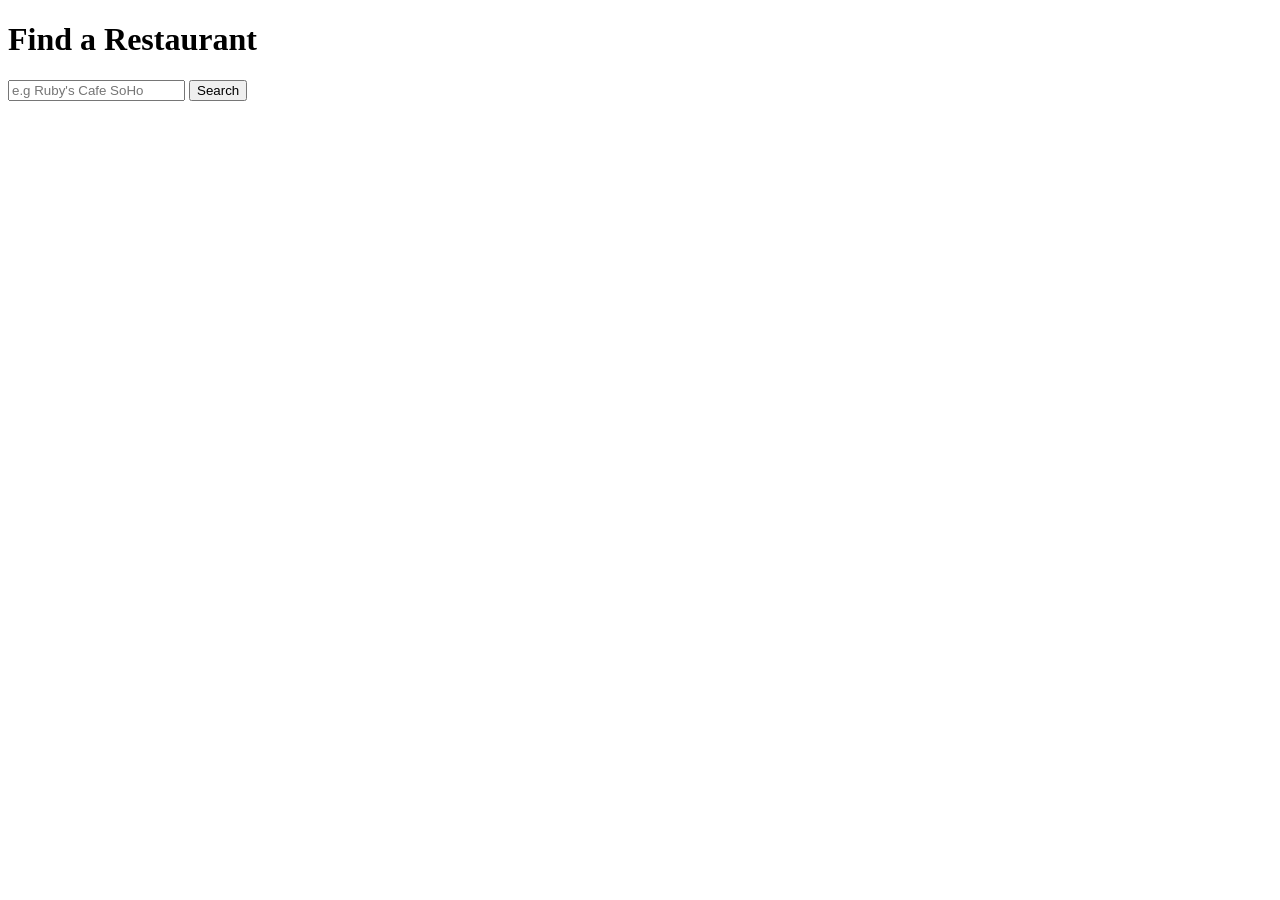
==== frontend/index.html @ f4e8daab "added code to index.html" ====
<!DOCTYPE html>
<html lang="en">
    <head>
        <meta charset="UTF-8">
        <meta name="viewport" content="'width=device-width, initial-scale=1.0">
        <title>Restaurant Finder</title>
        <link rel="stylesheet" href="style.css">
    </head>
    <body>
        <div class="container">
            <h1>Find a Restaurant</h1>
            <div class="search-bar">
                <input type="text" id="search-input" placeholder="e.g Ruby's Cafe SoHo">
                <button onclick="search()">Search</button>
            </div>
            <div id="results"></div>
        </div>
        <script src="app.js></script>
    </body>
</html>
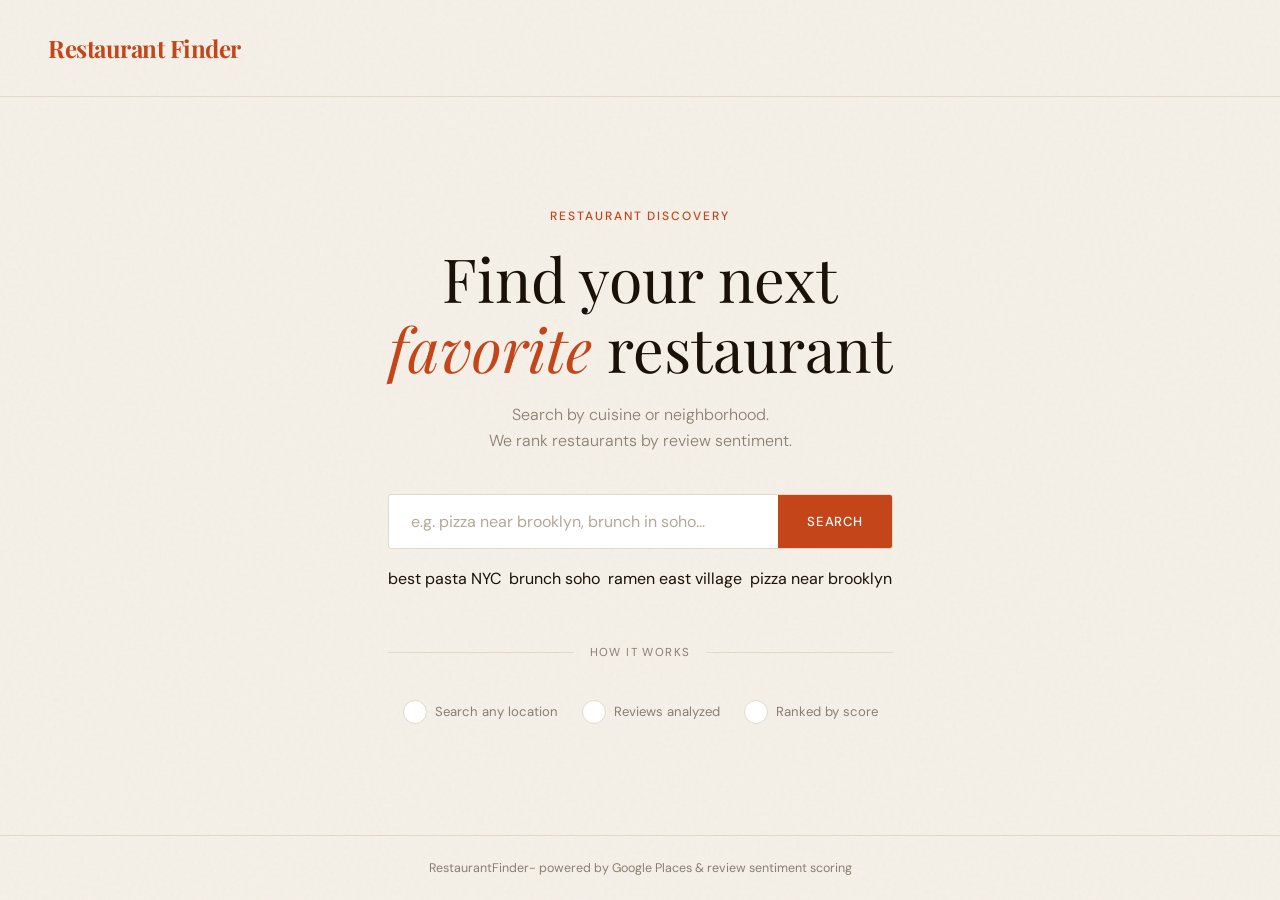
==== commit ad03135b: "updated index.html to match results.html style, removed styles.css as no longer needed" ====
--- a/frontend/index.html
+++ b/frontend/index.html
@@ -2,19 +2,342 @@
 <html lang="en">
     <head>
         <meta charset="UTF-8">
-        <meta name="viewport" content="'width=device-width, initial-scale=1.0">
+        <meta name="viewport" content="width=device-width, initial-scale=1.0">
         <title>Restaurant Finder</title>
-        <link rel="stylesheet" href="style.css">
+        <link href="https://fonts.googleapis.com/css2?family=Playfair+Display:ital,wght@0,400;0,700;1,400&family=DM+Sans:wght@300;400;500&display=swap" rel="stylesheet">
+        <style>
+            :root {
+                --cream: #f5f0e8;
+                --ink: #1a1208;
+                --rust: #c4451a;
+                --gold: #d4a847;
+                --sage: #6b7f5e;
+                --muted: #8a7e6e;
+                --border: #e2d9c8;
+            }
+
+            * { margin: 0; padding: 0; box-sizing: border-box; }
+
+            body {
+                background: var(--cream);
+                color: var(--ink);
+                font-family: 'DM Sans', sans-serif;
+                min-height: 100vh;
+                display: flex;
+                flex-direction: column;
+            }
+
+            /*noise texture overlay */
+            body::before {
+                content: '';
+                position: fixed;
+                inset: 0;
+                background-image: url("data:image/svg+xml,%3Csvg viewBox='0 0 256 256' xmlns='http://www.w3.org/2000/svg'%3E%3Cfilter id='noise'%3E%3CfeTurbulence type='fractalNoise' baseFrequency='0.9' numOctaves='4' stitchTiles='stitch'/%3E%3C/filter%3E%3Crect width='100%25' height='100%25' filter='url(%23noise)' opacity='0.04'/%3E%3C/svg%3E");
+                pointer-events: none;
+                z-index: 0;
+            }
+
+            header {
+                padding: 2rem 3rem;
+                border-bottom: 1px solid var(--border);
+                position: relative;
+                z-index: 1;
+            }
+
+            .logo {
+                font-family: 'Playfair Display', serif;
+                font-size: 1.5rem;
+                font-weight: 700;
+                color: var(--rust);
+                letter-spacing: -0.02em;
+            }
+
+            /*hero section*/
+            main {
+                flex: 1;
+                display: flex;
+                align-items: center;
+                justify-content: center;
+                padding: 4rem 2rem;
+                position: relative;
+                z-index: 1;
+            }
+
+            .hero {
+                max-width: 640px;
+                width: 100;
+                text-align: center;
+            }
+
+            .hero-eyebrow {
+                font-size: 0.75rem;
+                text-transform: uppercase;
+                letter-spacing: 0.16em;
+                color: var(--rust);
+                font-weight: 500;
+                margin-bottom: 1.2rem;
+                opacity: 0;
+                animation: fadeUp 0.5s ease 0.1s forwards;
+            }
+
+            .hero h1 {
+                font-family: 'Playfair Display', serif;
+                font-size: clamp(2.4rem, 6vw, 3.8rem);
+                font-weight: 400;
+                line-height: 1.15;
+                color: var(--ink);
+                margin-bottom: 1.2rem;
+                opacity: 0;
+                animation: fadeUp 0.5s ease 0.2s forwards;
+            }
+
+            .hero h1 em {
+                font-style: italic;
+                color: var(--rust);
+            }
+
+            .hero-sub {
+                font-size: 1rem;
+                color: var(--muted);
+                font-weight: 300;
+                line-height: 1.6;
+                margin-bottom: 2.5rem;
+                opacity: 0;
+                animation: fadeUp 0.5s ease 0.3s forwards;
+            }
+
+            /* search */
+            .search-wrap {
+                opacity: 0;
+                animation: fadeUp 0.5s ease 0.4s forwards;
+            }
+
+            .search-bar {
+                display: flex;
+                gap: 0;
+                width: 100;
+                border: 1.5px solid var(--border);
+                border-radius: 3px;
+                overflow: hidden;
+                background: white;
+                transition: border-color 0.2s, box-shadow 0.2s;
+            }
+
+            .search-bar:focus-widthin {
+                border-color: var(--rust);
+                box-shadow: 0 4px 20px rgba(196,69,26,0.1);
+            }
+
+            .search-bar input {
+                flex: 1;
+                padding: 1rem 1.4rem;
+                border: none;
+                background: transparent;
+                font-family: 'DM Sans', sans-serif;
+                font-size: 1rem;
+                color: var(--ink);
+                outline: none;
+            }
+
+            .search-bar input::placeholder {
+                color: #b5a898;
+            }
+
+            .search-bar button {
+                padding: 1rem 1.8rem;
+                background: var(--rust);
+                color: white;
+                border: none;
+                font-family: 'DM Sans', sans-serif;
+                font-size: 0.82rem;
+                font-weight: 500;
+                cursor: pointer;
+                letter-spacing: 0.06em;
+                text-transform: uppercase;
+                transition: background 0.2s;
+                white-space: nowrap;
+            }
+
+            .search-bar button:hover {
+                background: #a83915;
+            }
+
+            /* suggestions */
+            .suggestions {
+                display: flex;
+                gap: 0.5rem;
+                flex-wrap: wrap;
+                justify-content: center;
+                margin-top: 1.2rem;
+                opacity: 0;
+                animation: fadeUp 0.5s ease 0.5s forwards;
+            }
+
+            .suggestion-pill {
+                padding: 0.35rem 0.9rem;
+                border: 1px solid var(--border);
+                border-radius: 20px;
+                font-size: 0.8rem;
+                color: var(--muted);
+                cursor: pointer;
+                background: white;
+                transition: all 0.2s;
+                font-family: 'DM Sans', sans-serif;
+            }
+
+            .suggestion-pill:hover {
+                border-color: var(--rust);
+                color: var(--rust);
+                background: #fdf6f3;
+            }
+
+            /*decorative divider*/
+            .divider {
+                display: flex;
+                align-items: center;
+                gap: 1rem;
+                margin: 3.5rem 0 2.5rem;
+                opacity: 0;
+                animation: fadeUp 0.5s ease 0.6s forwards;
+            }
+
+            .divider-line {
+                flex: 1;
+                height: 1px;
+                background: var(--border);
+            }
+
+            .divider-text {
+                font-size: 0.72rem;
+                text-transform: uppercase;
+                letter-spacing: 0.12em;
+                color: var(--muted);
+            }
+
+            /* feature pill */
+            .features {
+                display: flex;
+                gap: 1.5rem;
+                justify-content: center;
+                flex-wrap: wrap;
+                opacity: 0;
+                animation: fadeUp 0.5s ease 0.7s forwards;
+            }
+
+            .feature {
+                display: flex;
+                align-items: center;
+                gap: 0.5rem;
+                font-size: 0.82rem;
+                color: var(--muted);
+            }
+
+            .feature-icon {
+                width: 24px;
+                height: 24px;
+                background: white;
+                border: 1px solid var(--border);
+                border-radius: 50%;
+                display: flex;
+                align-items: center;
+                justify-content: center;
+                font-size: 0.75rem;
+            }
+
+            footer {
+                padding: 1.5rem 3rem;
+                border-top: 1px solid var(--border);
+                text-align: center;
+                font-size: 0.78rem;
+                color: var(--muted);
+                position: relative;
+                z-index: 1;
+            }
+
+            @keyframes fadeUp {
+                from { opacity: 0; transform: translateY(12px); }
+                to   { opacity: 1; transform: translateY(0); }
+            }
+
+            @media (max-width: 480px) {
+                header { padding: 1.5rem; }
+                .search-bar button { padding: 1rem 1.2rem; }
+                .features { gap: 1rem; }
+            }
+        </style>
     </head>
     <body>
-        <div class="container">
-            <h1>Find a Restaurant</h1>
+
+        <header>
+            <div class="logo">Restaurant Finder</div>
+        </header>
+<main>
+    <div class="hero">
+        <p class="hero-eyebrow">Restaurant Discovery</p>
+        <h1>Find your next<br><em>favorite</em> restaurant</h1>
+        <p class="hero-sub">Search by cuisine or neighborhood.<br>We rank restaurants by review sentiment.</p>
+
+        <div class="search-wrap">
             <div class="search-bar">
-                <input type="text" id="search-input" placeholder="e.g Ruby's Cafe SoHo">
+                <input
+                    type="text";
+                    id="'search-input"
+                    placeholder="e.g. pizza near brooklyn, brunch in soho..."
+                    autocomplete="off"
+                />
                 <button onclick="search()">Search</button>
             </div>
-            <div id="results"></div>
+            <div class="suggestions">
+                <span class="'suggestion-pill" onclick="fillSearch('best pastas NYC')">best pasta NYC</span>
+                <span class="'suggestion-pill" onclick="fillSearch('brunch soho')">brunch soho</span>
+                <span class="'suggestion-pill" onclick="fillSearch('ramen east village')">ramen east village</span>
+                <span class="'suggestion-pill" onclick="fillSearch('pizza near brooklyn')">pizza near brooklyn</span>
+            </div>
         </div>
-        <script src="app.js></script>
-    </body>
+        
+        <div class="divider">
+            <div class="divider-line"></div>
+            <span class="divider-text">How it works</span>
+            <div class="divider-line"></div>
+        </div>
+
+        <div class="features">
+            <div class="feature">
+                <div class="feature-icon"></div>
+                <span>Search any location</span>
+            </div>
+            <div class="feature">
+                <div class="feature-icon"></div>
+                <span>Reviews analyzed</span>
+            </div>
+            <div class="feature">
+                <div class="feature-icon"></div>
+                <span>Ranked by score</span>
+            </div>
+        </div>
+    </div>
+</main>
+<footer>
+    RestaurantFinder- powered by Google Places &amp; review sentiment scoring
+</footer>
+
+<script>
+    function search() {
+        const query = document.getElementById('search-input').value.trim()
+        if (!query) return
+        window.location.href = `results.html?query=${encodeURIComponent(query)}`
+    }
+
+    function fillSearch(text) {
+        document.getElementById('search-input').value = text
+        document.getElementById('search-input').focus()
+    }
+
+    document.getElementById('search-input').addEventListener('keydown', e => { 
+        if (e.key === 'Enter') search()
+    })
+
+</script>
+
+</body>
 </html>
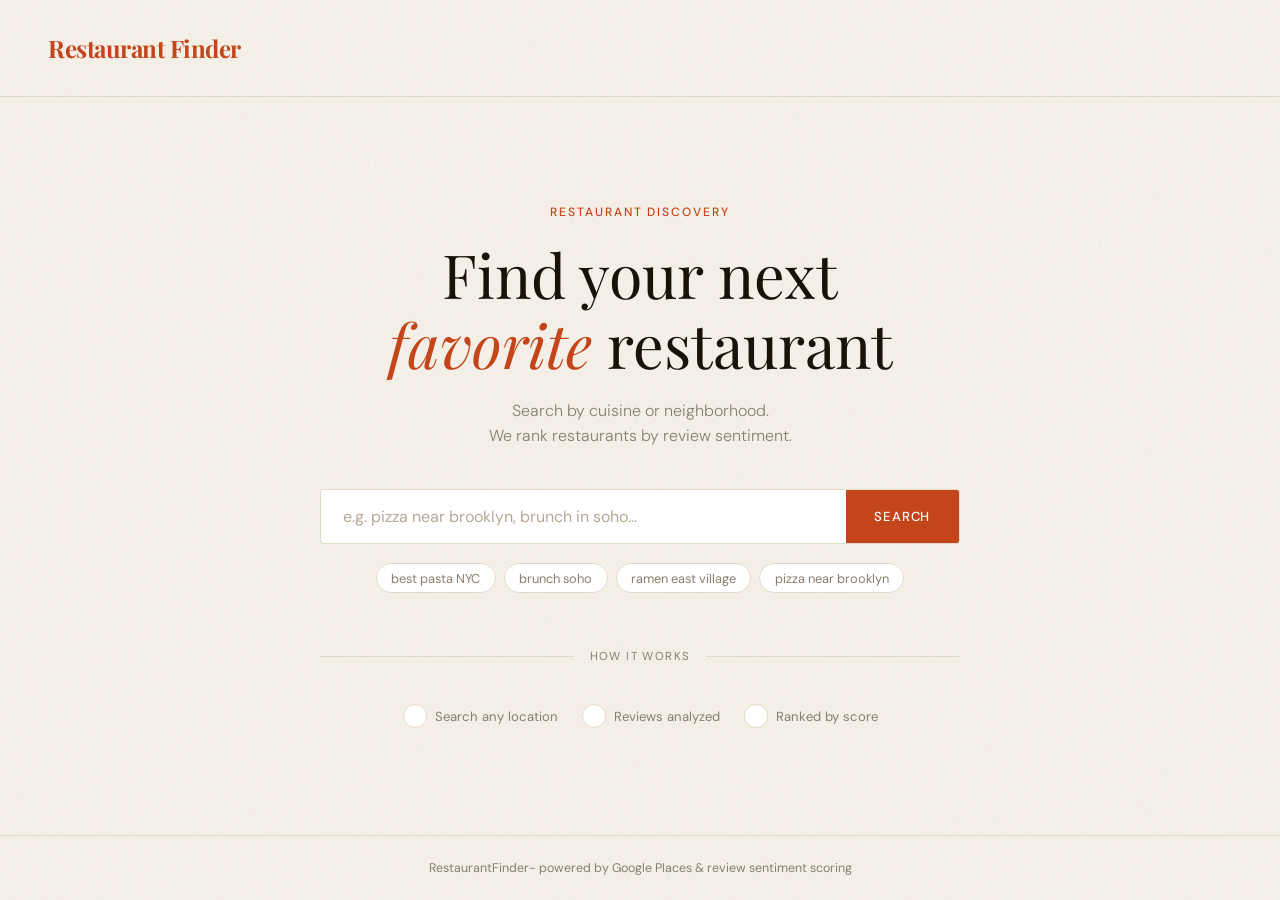
==== commit ae340482: "fixed bugs in index.html" ====
--- a/frontend/index.html
+++ b/frontend/index.html
@@ -65,7 +65,7 @@
 
             .hero {
                 max-width: 640px;
-                width: 100;
+                width: 100%;
                 text-align: center;
             }
 
@@ -123,7 +123,7 @@
                 transition: border-color 0.2s, box-shadow 0.2s;
             }
 
-            .search-bar:focus-widthin {
+            .search-bar:focus-within {
                 border-color: var(--rust);
                 box-shadow: 0 4px 20px rgba(196,69,26,0.1);
             }
@@ -280,18 +280,18 @@
         <div class="search-wrap">
             <div class="search-bar">
                 <input
-                    type="text";
-                    id="'search-input"
+                    type="text"
+                    id="search-input"
                     placeholder="e.g. pizza near brooklyn, brunch in soho..."
                     autocomplete="off"
                 />
                 <button onclick="search()">Search</button>
             </div>
             <div class="suggestions">
-                <span class="'suggestion-pill" onclick="fillSearch('best pastas NYC')">best pasta NYC</span>
-                <span class="'suggestion-pill" onclick="fillSearch('brunch soho')">brunch soho</span>
-                <span class="'suggestion-pill" onclick="fillSearch('ramen east village')">ramen east village</span>
-                <span class="'suggestion-pill" onclick="fillSearch('pizza near brooklyn')">pizza near brooklyn</span>
+                <span class="suggestion-pill" onclick="fillSearch('best pasta NYC')">best pasta NYC</span>
+                <span class="suggestion-pill" onclick="fillSearch('brunch soho')">brunch soho</span>
+                <span class="suggestion-pill" onclick="fillSearch('ramen east village')">ramen east village</span>
+                <span class="suggestion-pill" onclick="fillSearch('pizza near brooklyn')">pizza near brooklyn</span>
             </div>
         </div>
         
